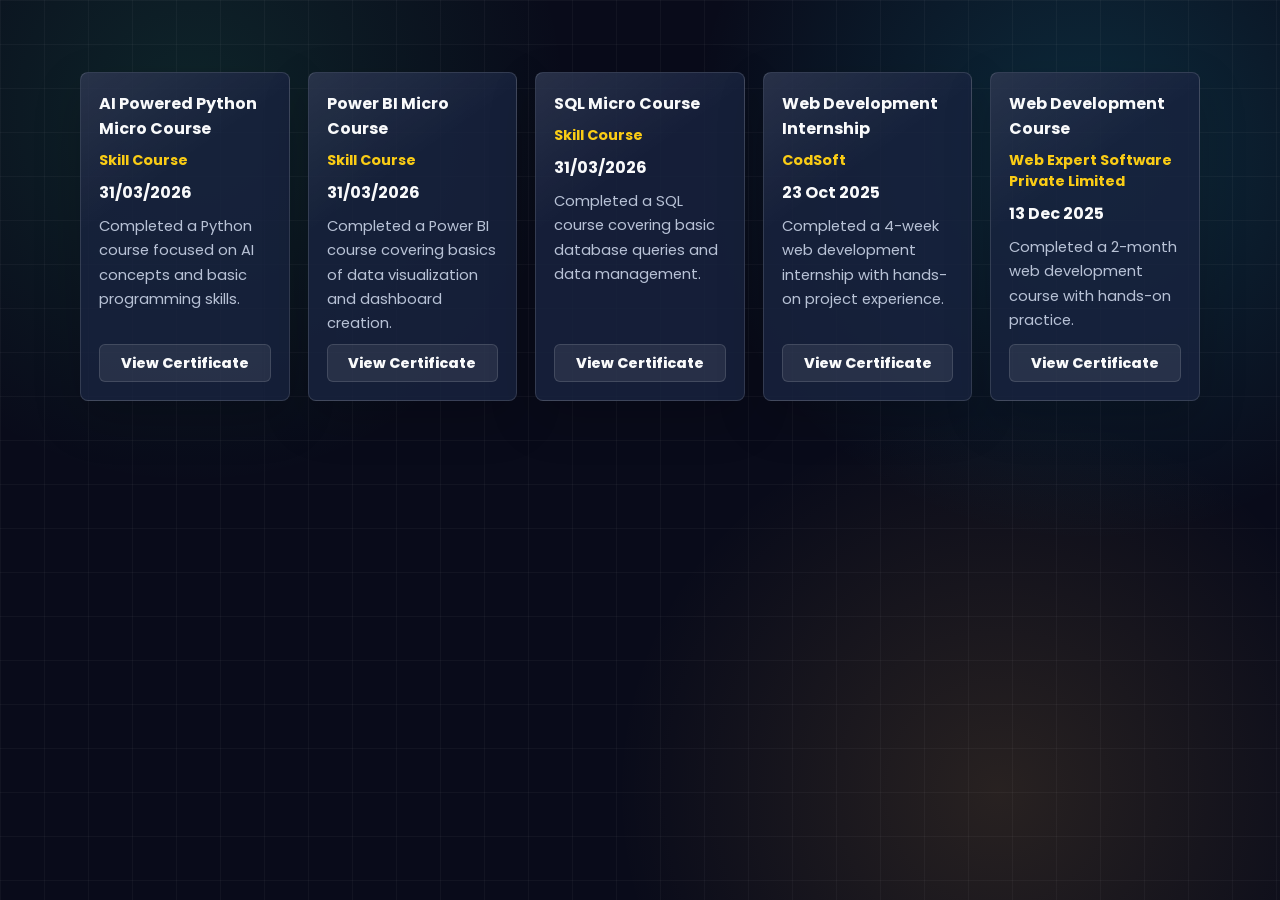
==== Achievement.html @ c6ef9c39 "updated" ====
<!DOCTYPE html>
<html lang="en">

<head>
    <meta charset="UTF-8">
    <meta name="viewport" content="width=device-width, initial-scale=1.0">
    <title>Achievements</title>
    <link rel="preconnect" href="https://fonts.googleapis.com">
    <link rel="preconnect" href="https://fonts.gstatic.com" crossorigin>
    <link href="https://fonts.googleapis.com/css2?family=Poppins:wght@400;500;600;700;800&display=swap"
        rel="stylesheet">
        <link rel="stylesheet" href="assets/css/Achievement.css">
</head>

<body>
    <!-- ===== CERTIFICATE & EXPERIENCE SECTION ===== -->
    <section class="certificate-experience" id="certificate-experience">
       <div class="cert-experience-container">
    <!-- dynamically rendered by achievement.js -->
      </div>

    </section>
    <!-- END: Certificate & Experience Section -->

    <script src="assets/js/Achievements.js"></script>
</body>

</html>
---- assets/css/Achievement.css ----
/* ============================================================
   GLOBAL STYLES
   ============================================================ */

* {
    margin: 0;
    padding: 0;
    box-sizing: border-box;
    user-select: none;
    -webkit-user-select: none;
    -moz-user-select: none;
    -ms-user-select: none;
}

:root {
    --bg: #090b1a;
    --surface: rgba(18, 24, 45, 0.88);
    --card: rgba(25, 35, 62, 0.84);
    --card-strong: #111827;
    --nav: rgba(9, 11, 26, 0.9);
    --text: #f9fafb;
    --muted: #b8c2d6;
    --line: rgba(255, 255, 255, 0.13);
    --activeColor: #facc15;
    --accent: #10b981;
    --accent2: #22d3ee;
    --success: #22c55e;
    --shadow: rgba(0, 0, 0, 0.4);
    --gradient: linear-gradient(135deg, #10b981, #22d3ee 55%, #facc15);
}

html {
    scroll-behavior: smooth;
}

body {
    min-height: 100vh;
    overflow-x: hidden;
    color: var(--muted);
    font-family: "Poppins", Arial, Helvetica, sans-serif;
    background:
        linear-gradient(rgba(255, 255, 255, 0.035) 1px, transparent 1px),
        linear-gradient(90deg, rgba(255, 255, 255, 0.035) 1px, transparent 1px),
        radial-gradient(circle at 15% 12%, rgba(52, 211, 153, 0.13), transparent 28%),
        radial-gradient(circle at 85% 16%, rgba(34, 211, 238, 0.16), transparent 30%),
        radial-gradient(circle at 78% 88%, rgba(248, 184, 78, 0.13), transparent 30%),
        var(--bg);
    background-size: 44px 44px, 44px 44px, auto, auto, auto, auto;

    & a {
        color: inherit;
    }
}

/* ============================================================
   CERTIFICATE & EXPERIENCE SECTION
   ============================================================ */

.certificate-experience {
    display: flex;
    flex-direction: column;
    align-items: center;
    min-height: 100vh;
    padding: 72px clamp(18px, 5vw, 72px);

    & .cert-experience-container {
        width: min(1120px, 100%);
        margin: 0 auto;
        display: grid;
        grid-template-columns: repeat(auto-fill, minmax(200px, 1fr));
        gap: 18px;

        & .cert-experience-card {
            min-height: 270px;
            display: flex;
            flex-direction: column;
            gap: 9px;
            padding: 18px;
            border: 1px solid var(--line);
            border-radius: 8px;
            background: linear-gradient(145deg, rgba(255, 255, 255, 0.08), transparent 34%), var(--card);
            box-shadow: 0 18px 48px rgba(0, 0, 0, 0.18);
            transition: transform 180ms ease, box-shadow 180ms ease;

            &:hover {
                transform: translateY(-4px);
                box-shadow: 0 24px 54px rgba(0, 0, 0, 0.26);
            }

            & h4 {
                color: var(--text);
                font-size: 1rem;
            }

            & i {
                color: var(--activeColor);
                font-style: normal;
                font-weight: 700;
                font-size: 0.9rem;
            }

            & p {
                line-height: 1.65;
                font-size: 0.92rem;
                color: var(--muted);
            }

            & a {
                display: inline-flex;
                align-items: center;
                justify-content: center;
                gap: 9px;
                margin-top: auto;
                min-height: 38px;
                font-size: 0.9rem;
                font-weight: 800;
                border: 1px solid var(--line);
                border-radius: 6px;
                color: var(--text);
                text-decoration: none;
                background: rgba(255, 255, 255, 0.08);
                transition: transform 180ms ease, box-shadow 180ms ease;

                &:hover {
                    transform: translateY(-3px);
                    box-shadow: 0 18px 34px rgba(34, 211, 238, 0.16);
                }
            }
        }
    }
}
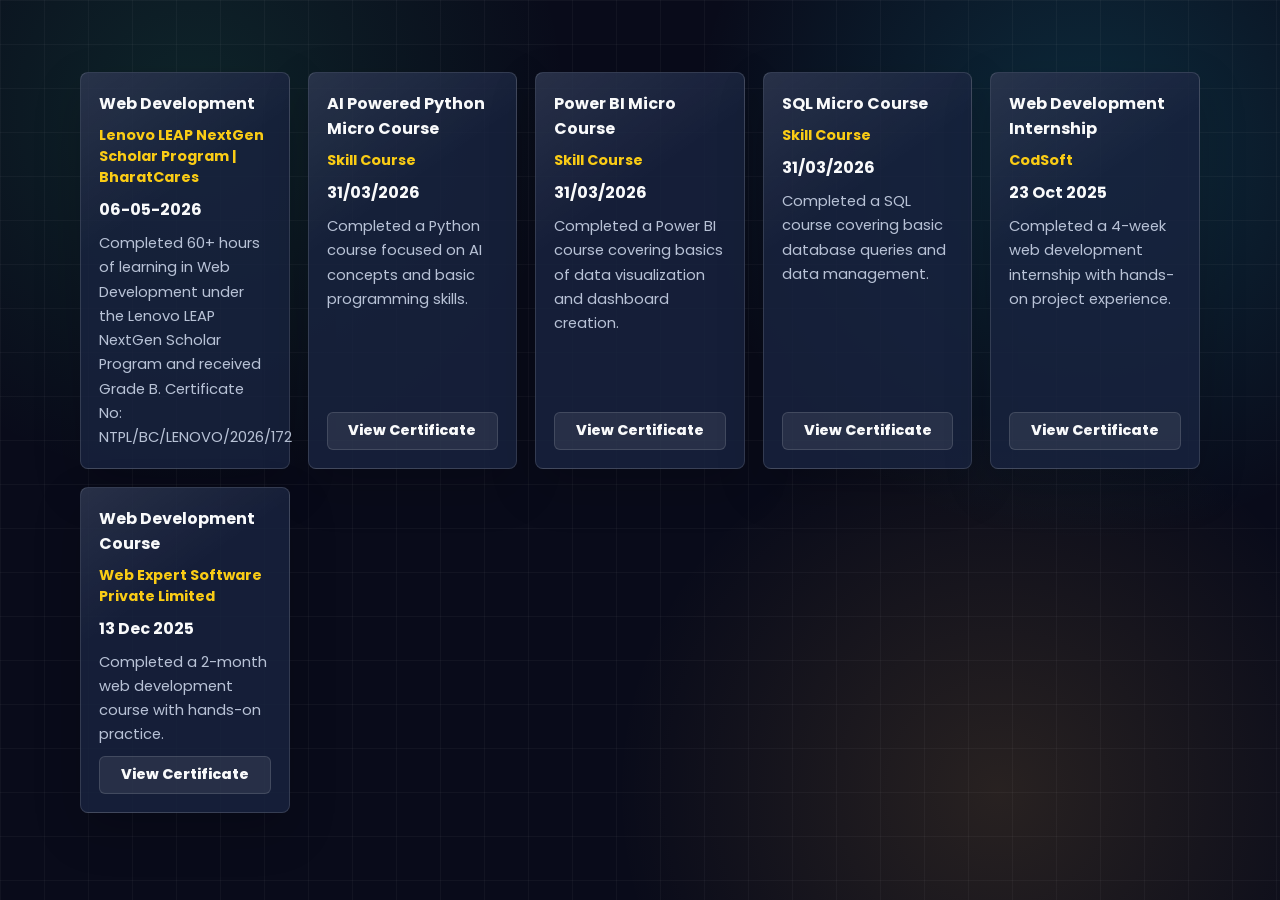
==== commit 969b0e8d: "resume updated" ====
--- a/Achievement.html
+++ b/Achievement.html
@@ -11,7 +11,6 @@
         rel="stylesheet">
         <link rel="stylesheet" href="assets/css/Achievement.css">
 </head>
-
 <body>
     <!-- ===== CERTIFICATE & EXPERIENCE SECTION ===== -->
     <section class="certificate-experience" id="certificate-experience">
@@ -23,6 +22,66 @@
     <!-- END: Certificate & Experience Section -->
 
     <script src="assets/js/Achievements.js"></script>
+    <script>
+        document.addEventListener("DOMContentLoaded", () => {
+            const certCon = document.querySelector(".cert-experience-container");
+            if (!certCon) return;
+
+            const certExperienceData = [
+                {
+                    title: "Web Development",
+                    issuer: "Lenovo LEAP NextGen Scholar Program | BharatCares",
+                    date: "06-05-2026",
+                    description: "Completed 60+ hours of learning in Web Development under the Lenovo LEAP NextGen Scholar Program and received Grade B. Certificate No: NTPL/BC/LENOVO/2026/172"
+                },
+                {
+                    title: "AI Powered Python Micro Course",
+                    issuer: "Skill Course",
+                    date: "31/03/2026",
+                    description: "Completed a Python course focused on AI concepts and basic programming skills.",
+                    certUrl: "https://exam.skillcourse.in/student/view_certificate?uid=SC-5840DD9FA8"
+                },
+                {
+                    title: "Power BI Micro Course",
+                    issuer: "Skill Course",
+                    date: "31/03/2026",
+                    description: "Completed a Power BI course covering basics of data visualization and dashboard creation.",
+                    certUrl: "https://exam.skillcourse.in/student/view_certificate?uid=SC-7BF1CF4EB9"
+                },
+                {
+                    title: "SQL Micro Course",
+                    issuer: "Skill Course",
+                    date: "31/03/2026",
+                    description: "Completed a SQL course covering basic database queries and data management.",
+                    certUrl: "https://exam.skillcourse.in/student/view_certificate?uid=SC-B664FEF568"
+                },
+                {
+                    title: "Web Development Internship",
+                    issuer: "CodSoft",
+                    date: "23 Oct 2025",
+                    description: "Completed a 4-week web development internship with hands-on project experience.",
+                    certUrl: "https://www.linkedin.com/posts/sandeepkumar8957_web-development-internship-at-codsoft-activity-7387431854443999232-l54p"
+                },
+                {
+                    title: "Web Development Course",
+                    issuer: "Web Expert Software Private Limited",
+                    date: "13 Dec 2025",
+                    description: "Completed a 2-month web development course with hands-on practice.",
+                    certUrl: "https://www.linkedin.com/posts/sandeepkumar8957_training-certificate-activity-7420453568509501441-30JA"
+                }
+            ];
+
+            certCon.innerHTML = certExperienceData.map((cert) => `
+                <div class="cert-experience-card">
+                    <h4>${cert.title}</h4>
+                    <i>${cert.issuer}</i>
+                    <h4>${cert.date}</h4>
+                    <p>${cert.description}</p>
+                    ${cert.certUrl ? `<a href="${cert.certUrl}" target="_blank">View Certificate</a>` : ""}
+                </div>
+            `).join("");
+        });
+    </script>
 </body>
 
-</html>+</html>
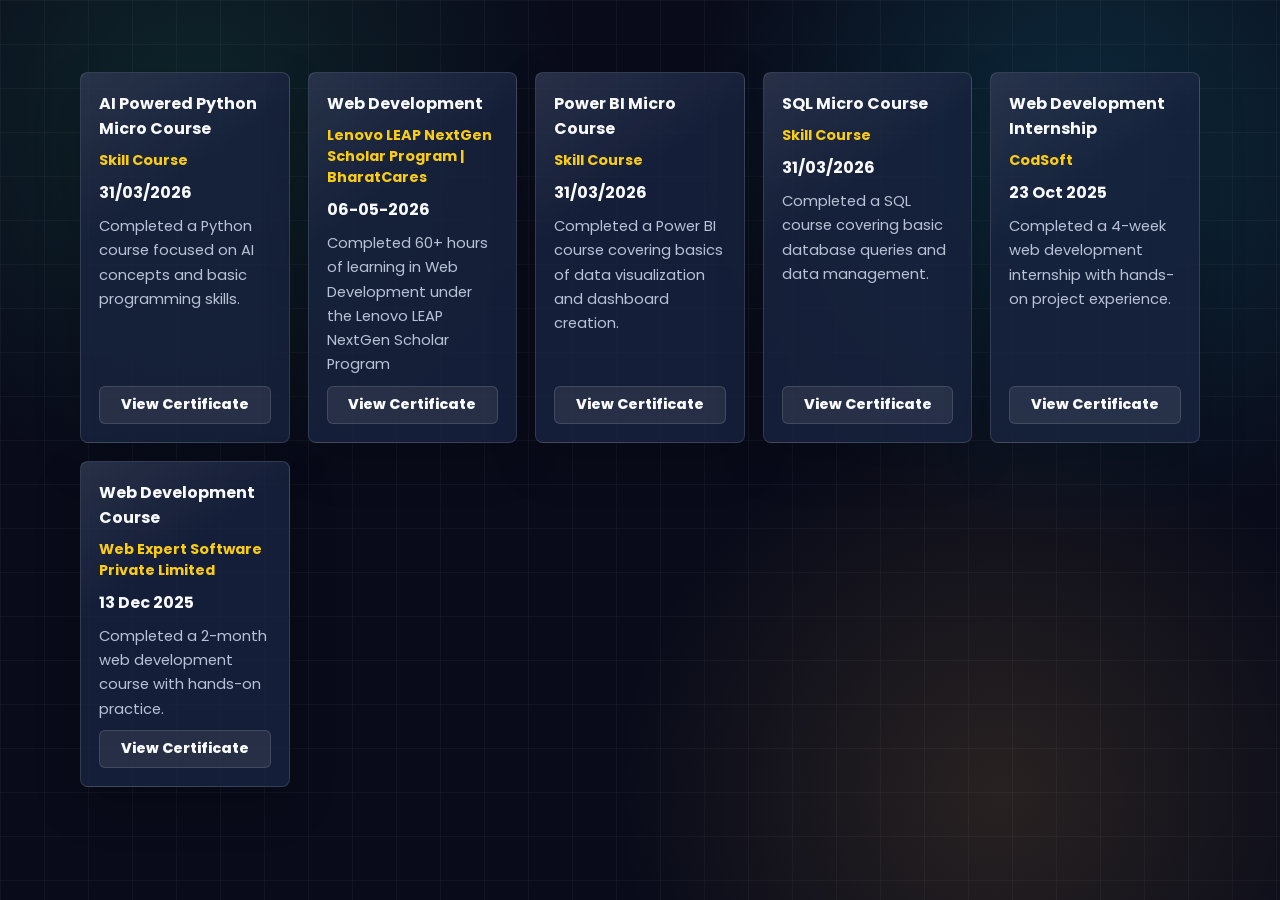
==== commit 8f44b0a3: "code updated" ====
--- a/Achievement.html
+++ b/Achievement.html
@@ -22,66 +22,7 @@
     <!-- END: Certificate & Experience Section -->
 
     <script src="assets/js/Achievements.js"></script>
-    <script>
-        document.addEventListener("DOMContentLoaded", () => {
-            const certCon = document.querySelector(".cert-experience-container");
-            if (!certCon) return;
-
-            const certExperienceData = [
-                {
-                    title: "Web Development",
-                    issuer: "Lenovo LEAP NextGen Scholar Program | BharatCares",
-                    date: "06-05-2026",
-                    description: "Completed 60+ hours of learning in Web Development under the Lenovo LEAP NextGen Scholar Program and received Grade B. Certificate No: NTPL/BC/LENOVO/2026/172"
-                },
-                {
-                    title: "AI Powered Python Micro Course",
-                    issuer: "Skill Course",
-                    date: "31/03/2026",
-                    description: "Completed a Python course focused on AI concepts and basic programming skills.",
-                    certUrl: "https://exam.skillcourse.in/student/view_certificate?uid=SC-5840DD9FA8"
-                },
-                {
-                    title: "Power BI Micro Course",
-                    issuer: "Skill Course",
-                    date: "31/03/2026",
-                    description: "Completed a Power BI course covering basics of data visualization and dashboard creation.",
-                    certUrl: "https://exam.skillcourse.in/student/view_certificate?uid=SC-7BF1CF4EB9"
-                },
-                {
-                    title: "SQL Micro Course",
-                    issuer: "Skill Course",
-                    date: "31/03/2026",
-                    description: "Completed a SQL course covering basic database queries and data management.",
-                    certUrl: "https://exam.skillcourse.in/student/view_certificate?uid=SC-B664FEF568"
-                },
-                {
-                    title: "Web Development Internship",
-                    issuer: "CodSoft",
-                    date: "23 Oct 2025",
-                    description: "Completed a 4-week web development internship with hands-on project experience.",
-                    certUrl: "https://www.linkedin.com/posts/sandeepkumar8957_web-development-internship-at-codsoft-activity-7387431854443999232-l54p"
-                },
-                {
-                    title: "Web Development Course",
-                    issuer: "Web Expert Software Private Limited",
-                    date: "13 Dec 2025",
-                    description: "Completed a 2-month web development course with hands-on practice.",
-                    certUrl: "https://www.linkedin.com/posts/sandeepkumar8957_training-certificate-activity-7420453568509501441-30JA"
-                }
-            ];
-
-            certCon.innerHTML = certExperienceData.map((cert) => `
-                <div class="cert-experience-card">
-                    <h4>${cert.title}</h4>
-                    <i>${cert.issuer}</i>
-                    <h4>${cert.date}</h4>
-                    <p>${cert.description}</p>
-                    ${cert.certUrl ? `<a href="${cert.certUrl}" target="_blank">View Certificate</a>` : ""}
-                </div>
-            `).join("");
-        });
-    </script>
+   
 </body>
 
 </html>
